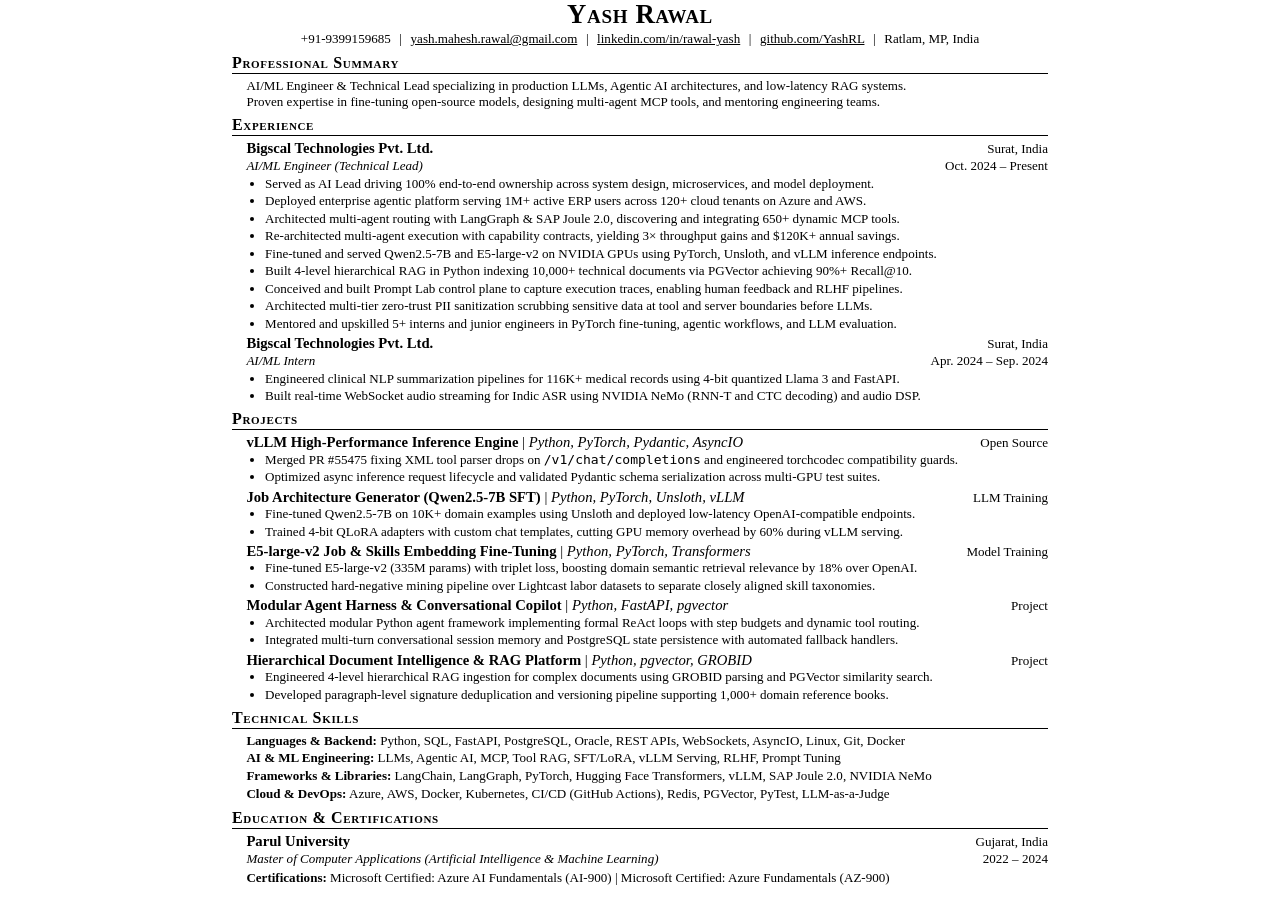
==== Career_Info/Yash_Rawal_Resume_Jakes.html @ 44b152b0 "feat(resume): embed AI technical lead ownership, zero-trust PII scrubbing, and mentorship" ====
<!DOCTYPE html>
<html lang="en">
<head>
<meta charset="UTF-8">
<meta name="viewport" content="width=device-width, initial-scale=1.0">
<title>Yash Rawal — Resume</title>
<style>
  :root {
    --font-serif: "Times New Roman", "Nimbus Roman No9 L", "Liberation Serif", "FreeSerif", serif;
    --font-size: 11pt;
    --page-margin-x: 0.5in;
    --page-margin-y: 0.5in;
    --indent: 0.15in;
  }

  @page {
    size: letter;
    margin: var(--page-margin-y) var(--page-margin-x);
  }

  * {
    margin: 0;
    padding: 0;
    box-sizing: border-box;
    -webkit-print-color-adjust: exact;
    print-color-adjust: exact;
  }

  body {
    font-family: var(--font-serif);
    font-size: 11pt;
    line-height: 1.22;
    color: #000000;
    background: #ffffff;
    padding: 0;
    margin: 0 auto;
    max-width: 8.5in;
  }

  /* ---------- HEADING ---------- */
  .header {
    text-align: center;
    margin-bottom: 5pt;
  }

  .header .name {
    font-family: var(--font-serif);
    font-size: 20pt;
    font-weight: 700;
    font-variant: small-caps;
    letter-spacing: 0.5pt;
    line-height: 1.1;
    margin-bottom: 1.5pt;
    color: #000000;
  }

  .header .contact-line {
    font-size: 9.8pt;
    line-height: 1.22;
    color: #000000;
  }

  .header .contact-line a {
    color: #000000;
    text-decoration: underline;
  }

  .header .separator {
    margin: 0 4pt;
    color: #000000;
  }

  /* ---------- SUMMARY ---------- */
  .summary-box {
    margin-left: var(--indent);
    font-size: 9.8pt;
    line-height: 1.22;
    text-align: left;
    margin-bottom: 3pt;
  }

  /* ---------- SECTION ---------- */
  .section {
    margin-bottom: 4.5pt;
  }

  .section-title {
    font-family: var(--font-serif);
    font-size: 12pt;
    font-weight: 700;
    font-variant: small-caps;
    letter-spacing: 0.5pt;
    text-transform: none;
    border-bottom: 1px solid #000000;
    padding-bottom: 1pt;
    margin-bottom: 3pt;
    line-height: 1.1;
  }

  /* ---------- SUBHEADINGS ---------- */
  .subheading {
    margin-left: var(--indent);
    margin-bottom: 2.5pt;
  }

  .row-top {
    display: flex;
    justify-content: space-between;
    align-items: baseline;
    font-size: 11pt;
    line-height: 1.2;
  }

  .row-bottom {
    display: flex;
    justify-content: space-between;
    align-items: baseline;
    font-size: 9.8pt;
    line-height: 1.2;
    margin-top: 0.5pt;
    margin-bottom: 1.5pt;
  }

  .bold-title {
    font-weight: 700;
  }

  .italic-subtitle {
    font-style: italic;
  }

  .date-location {
    font-size: 9.8pt;
    white-space: nowrap;
    text-align: right;
  }

  /* ---------- BULLET ITEMS ---------- */
  .bullet-list {
    list-style-type: disc;
    margin-left: 0;
    padding-left: 14pt;
    margin-bottom: 2pt;
  }

  .bullet-list li {
    font-size: 9.8pt;
    line-height: 1.22;
    margin-bottom: 1.2pt;
    text-align: left;
  }

  .bullet-list li:last-child {
    margin-bottom: 0;
  }

  /* ---------- SKILLS SECTION ---------- */
  .skills-list {
    font-size: 9.8pt;
    line-height: 1.25;
    margin-left: var(--indent);
  }

  .skill-item {
    margin-bottom: 1.2pt;
  }

  .skill-item:last-child {
    margin-bottom: 0;
  }

  .skill-label {
    font-weight: 700;
  }

  strong {
    font-weight: 700;
  }
</style>
</head>
<body>

  <!-- HEADING -->
  <div class="header">
    <div class="name">Yash Rawal</div>
    <div class="contact-line">
      +91-9399159685 <span class="separator">|</span>
      <a href="mailto:yash.mahesh.rawal@gmail.com">yash.mahesh.rawal@gmail.com</a> <span class="separator">|</span>
      <a href="https://linkedin.com/in/rawal-yash">linkedin.com/in/rawal-yash</a> <span class="separator">|</span>
      <a href="https://github.com/YashRL">github.com/YashRL</a> <span class="separator">|</span>
      Ratlam, MP, India
    </div>
  </div>

  <!-- SUMMARY -->
  <div class="section">
    <div class="section-title">Professional Summary</div>
    <div class="summary-box">
      <div>AI/ML Engineer & Technical Lead specializing in production LLMs, Agentic AI architectures, and low-latency RAG systems.</div>
      <div>Proven expertise in fine-tuning open-source models, designing multi-agent MCP tools, and mentoring engineering teams.</div>
    </div>
  </div>

  <!-- EXPERIENCE -->
  <div class="section">
    <div class="section-title">Experience</div>
    
    <div class="subheading">
      <div class="row-top">
        <span class="bold-title">Bigscal Technologies Pvt. Ltd.</span>
        <span class="date-location">Surat, India</span>
      </div>
      <div class="row-bottom">
        <span class="italic-subtitle">AI/ML Engineer (Technical Lead)</span>
        <span class="date-location">Oct. 2024 – Present</span>
      </div>
      <ul class="bullet-list">
        <li>Served as AI Lead driving 100% end-to-end ownership across system design, microservices, and model deployment.</li>
        <li>Deployed enterprise agentic platform serving 1M+ active ERP users across 120+ cloud tenants on Azure and AWS.</li>
        <li>Architected multi-agent routing with LangGraph & SAP Joule 2.0, discovering and integrating 650+ dynamic MCP tools.</li>
        <li>Re-architected multi-agent execution with capability contracts, yielding 3× throughput gains and $120K+ annual savings.</li>
        <li>Fine-tuned and served Qwen2.5-7B and E5-large-v2 on NVIDIA GPUs using PyTorch, Unsloth, and vLLM inference endpoints.</li>
        <li>Built 4-level hierarchical RAG in Python indexing 10,000+ technical documents via PGVector achieving 90%+ Recall@10.</li>
        <li>Conceived and built Prompt Lab control plane to capture execution traces, enabling human feedback and RLHF pipelines.</li>
        <li>Architected multi-tier zero-trust PII sanitization scrubbing sensitive data at tool and server boundaries before LLMs.</li>
        <li>Mentored and upskilled 5+ interns and junior engineers in PyTorch fine-tuning, agentic workflows, and LLM evaluation.</li>
      </ul>
    </div>

    <div class="subheading" style="margin-top: 2.5pt;">
      <div class="row-top">
        <span class="bold-title">Bigscal Technologies Pvt. Ltd.</span>
        <span class="date-location">Surat, India</span>
      </div>
      <div class="row-bottom">
        <span class="italic-subtitle">AI/ML Intern</span>
        <span class="date-location">Apr. 2024 – Sep. 2024</span>
      </div>
      <ul class="bullet-list">
        <li>Engineered clinical NLP summarization pipelines for 116K+ medical records using 4-bit quantized Llama 3 and FastAPI.</li>
        <li>Built real-time WebSocket audio streaming for Indic ASR using NVIDIA NeMo (RNN-T and CTC decoding) and audio DSP.</li>
      </ul>
    </div>
  </div>

  <!-- PROJECTS -->
  <div class="section">
    <div class="section-title">Projects</div>

    <div class="subheading">
      <div class="row-top">
        <span><strong>vLLM High-Performance Inference Engine</strong> <span class="separator">|</span> <em>Python, PyTorch, Pydantic, AsyncIO</em></span>
        <span class="date-location">Open Source</span>
      </div>
      <ul class="bullet-list">
        <li>Merged PR #55475 fixing XML tool parser drops on <code>/v1/chat/completions</code> and engineered torchcodec compatibility guards.</li>
        <li>Optimized async inference request lifecycle and validated Pydantic schema serialization across multi-GPU test suites.</li>
      </ul>
    </div>

    <div class="subheading">
      <div class="row-top">
        <span><strong>Job Architecture Generator (Qwen2.5-7B SFT)</strong> <span class="separator">|</span> <em>Python, PyTorch, Unsloth, vLLM</em></span>
        <span class="date-location">LLM Training</span>
      </div>
      <ul class="bullet-list">
        <li>Fine-tuned Qwen2.5-7B on 10K+ domain examples using Unsloth and deployed low-latency OpenAI-compatible endpoints.</li>
        <li>Trained 4-bit QLoRA adapters with custom chat templates, cutting GPU memory overhead by 60% during vLLM serving.</li>
      </ul>
    </div>

    <div class="subheading">
      <div class="row-top">
        <span><strong>E5-large-v2 Job & Skills Embedding Fine-Tuning</strong> <span class="separator">|</span> <em>Python, PyTorch, Transformers</em></span>
        <span class="date-location">Model Training</span>
      </div>
      <ul class="bullet-list">
        <li>Fine-tuned E5-large-v2 (335M params) with triplet loss, boosting domain semantic retrieval relevance by 18% over OpenAI.</li>
        <li>Constructed hard-negative mining pipeline over Lightcast labor datasets to separate closely aligned skill taxonomies.</li>
      </ul>
    </div>

    <div class="subheading">
      <div class="row-top">
        <span><strong>Modular Agent Harness & Conversational Copilot</strong> <span class="separator">|</span> <em>Python, FastAPI, pgvector</em></span>
        <span class="date-location">Project</span>
      </div>
      <ul class="bullet-list">
        <li>Architected modular Python agent framework implementing formal ReAct loops with step budgets and dynamic tool routing.</li>
        <li>Integrated multi-turn conversational session memory and PostgreSQL state persistence with automated fallback handlers.</li>
      </ul>
    </div>

    <div class="subheading">
      <div class="row-top">
        <span><strong>Hierarchical Document Intelligence & RAG Platform</strong> <span class="separator">|</span> <em>Python, pgvector, GROBID</em></span>
        <span class="date-location">Project</span>
      </div>
      <ul class="bullet-list">
        <li>Engineered 4-level hierarchical RAG ingestion for complex documents using GROBID parsing and PGVector similarity search.</li>
        <li>Developed paragraph-level signature deduplication and versioning pipeline supporting 1,000+ domain reference books.</li>
      </ul>
    </div>
  </div>

  <!-- TECHNICAL SKILLS -->
  <div class="section">
    <div class="section-title">Technical Skills</div>
    <div class="skills-list">
      <div class="skill-item"><span class="skill-label">Languages & Backend:</span> Python, SQL, FastAPI, PostgreSQL, Oracle, REST APIs, WebSockets, AsyncIO, Linux, Git, Docker</div>
      <div class="skill-item"><span class="skill-label">AI & ML Engineering:</span> LLMs, Agentic AI, MCP, Tool RAG, SFT/LoRA, vLLM Serving, RLHF, Prompt Tuning</div>
      <div class="skill-item"><span class="skill-label">Frameworks & Libraries:</span> LangChain, LangGraph, PyTorch, Hugging Face Transformers, vLLM, SAP Joule 2.0, NVIDIA NeMo</div>
      <div class="skill-item"><span class="skill-label">Cloud & DevOps:</span> Azure, AWS, Docker, Kubernetes, CI/CD (GitHub Actions), Redis, PGVector, PyTest, LLM-as-a-Judge</div>
    </div>
  </div>

  <!-- EDUCATION & CERTIFICATIONS -->
  <div class="section" style="margin-bottom: 0;">
    <div class="section-title">Education & Certifications</div>
    
    <div class="subheading">
      <div class="row-top">
        <span class="bold-title">Parul University</span>
        <span class="date-location">Gujarat, India</span>
      </div>
      <div class="row-bottom">
        <span class="italic-subtitle">Master of Computer Applications (Artificial Intelligence & Machine Learning)</span>
        <span class="date-location">2022 – 2024</span>
      </div>
    </div>

    <div class="skills-list" style="margin-top: 2pt;">
      <div class="skill-item"><span class="skill-label">Certifications:</span> Microsoft Certified: Azure AI Fundamentals (AI-900) <span class="separator">|</span> Microsoft Certified: Azure Fundamentals (AZ-900)</div>
    </div>
  </div>

</body>
</html>
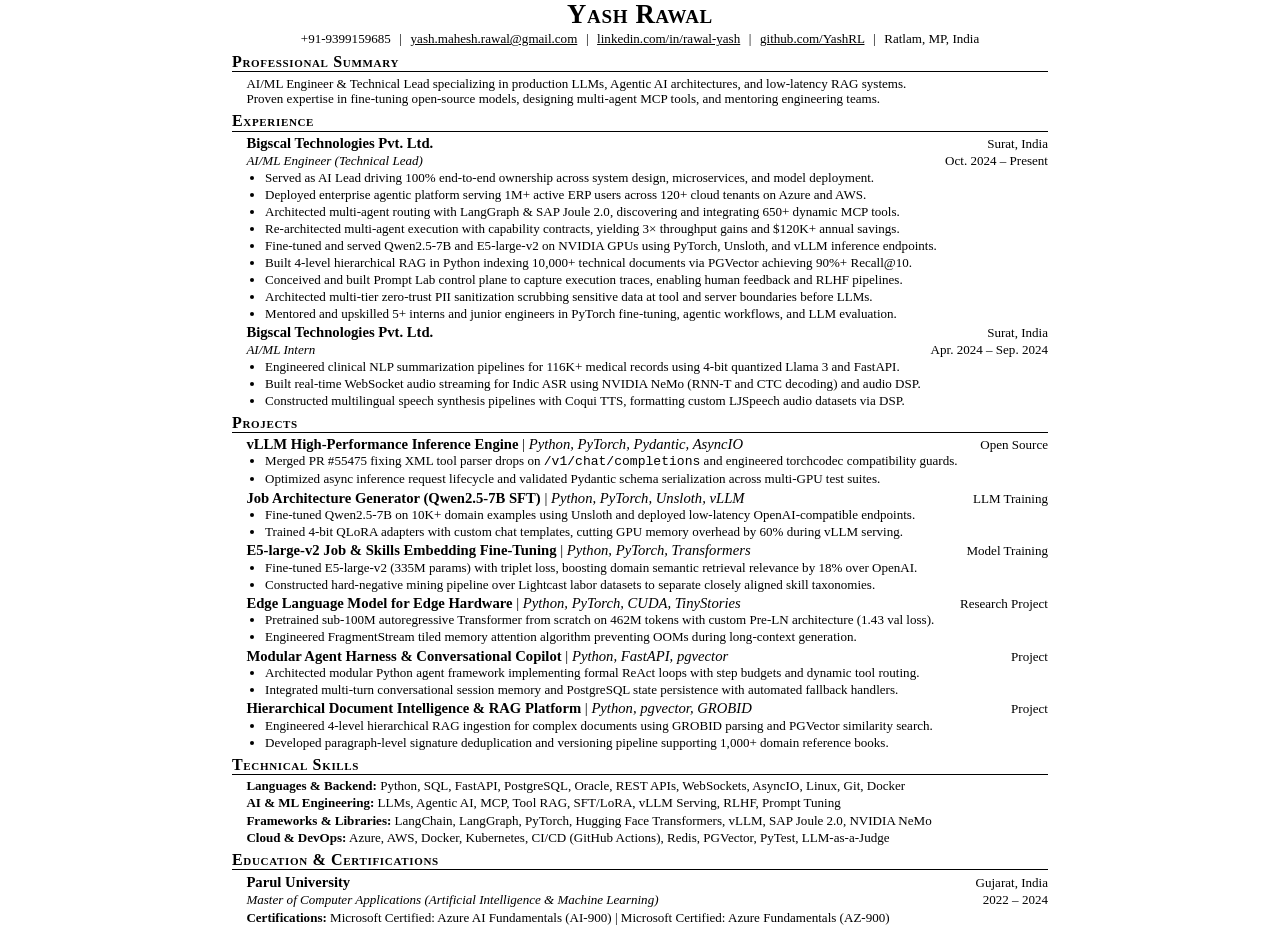
==== commit 80973c34: "Add 3rd internship bullet for speech synthesis and update master resume" ====
--- a/Career_Info/Yash_Rawal_Resume_Jakes.html
+++ b/Career_Info/Yash_Rawal_Resume_Jakes.html
@@ -9,7 +9,7 @@
     --font-serif: "Times New Roman", "Nimbus Roman No9 L", "Liberation Serif", "FreeSerif", serif;
     --font-size: 11pt;
     --page-margin-x: 0.5in;
-    --page-margin-y: 0.5in;
+    --page-margin-y: 0.45in;
     --indent: 0.15in;
   }
 
@@ -29,7 +29,7 @@
   body {
     font-family: var(--font-serif);
     font-size: 11pt;
-    line-height: 1.22;
+    line-height: 1.20;
     color: #000000;
     background: #ffffff;
     padding: 0;
@@ -40,7 +40,7 @@
   /* ---------- HEADING ---------- */
   .header {
     text-align: center;
-    margin-bottom: 5pt;
+    margin-bottom: 4.5pt;
   }
 
   .header .name {
@@ -56,7 +56,7 @@
 
   .header .contact-line {
     font-size: 9.8pt;
-    line-height: 1.22;
+    line-height: 1.20;
     color: #000000;
   }
 
@@ -74,14 +74,14 @@
   .summary-box {
     margin-left: var(--indent);
     font-size: 9.8pt;
-    line-height: 1.22;
+    line-height: 1.20;
     text-align: left;
-    margin-bottom: 3pt;
+    margin-bottom: 2.5pt;
   }
 
   /* ---------- SECTION ---------- */
   .section {
-    margin-bottom: 4.5pt;
+    margin-bottom: 4pt;
   }
 
   .section-title {
@@ -92,15 +92,15 @@
     letter-spacing: 0.5pt;
     text-transform: none;
     border-bottom: 1px solid #000000;
-    padding-bottom: 1pt;
-    margin-bottom: 3pt;
+    padding-bottom: 0.5pt;
+    margin-bottom: 2.5pt;
     line-height: 1.1;
   }
 
   /* ---------- SUBHEADINGS ---------- */
   .subheading {
     margin-left: var(--indent);
-    margin-bottom: 2.5pt;
+    margin-bottom: 2pt;
   }
 
   .row-top {
@@ -108,7 +108,7 @@
     justify-content: space-between;
     align-items: baseline;
     font-size: 11pt;
-    line-height: 1.2;
+    line-height: 1.18;
   }
 
   .row-bottom {
@@ -116,9 +116,9 @@
     justify-content: space-between;
     align-items: baseline;
     font-size: 9.8pt;
-    line-height: 1.2;
+    line-height: 1.18;
     margin-top: 0.5pt;
-    margin-bottom: 1.5pt;
+    margin-bottom: 1pt;
   }
 
   .bold-title {
@@ -140,13 +140,13 @@
     list-style-type: disc;
     margin-left: 0;
     padding-left: 14pt;
-    margin-bottom: 2pt;
+    margin-bottom: 1.5pt;
   }
 
   .bullet-list li {
     font-size: 9.8pt;
-    line-height: 1.22;
-    margin-bottom: 1.2pt;
+    line-height: 1.20;
+    margin-bottom: 1pt;
     text-align: left;
   }
 
@@ -157,12 +157,12 @@
   /* ---------- SKILLS SECTION ---------- */
   .skills-list {
     font-size: 9.8pt;
-    line-height: 1.25;
+    line-height: 1.22;
     margin-left: var(--indent);
   }
 
   .skill-item {
-    margin-bottom: 1.2pt;
+    margin-bottom: 1pt;
   }
 
   .skill-item:last-child {
@@ -227,7 +227,7 @@
       </ul>
     </div>
 
-    <div class="subheading" style="margin-top: 2.5pt;">
+    <div class="subheading" style="margin-top: 2pt;">
       <div class="row-top">
         <span class="bold-title">Bigscal Technologies Pvt. Ltd.</span>
         <span class="date-location">Surat, India</span>
@@ -239,6 +239,7 @@
       <ul class="bullet-list">
         <li>Engineered clinical NLP summarization pipelines for 116K+ medical records using 4-bit quantized Llama 3 and FastAPI.</li>
         <li>Built real-time WebSocket audio streaming for Indic ASR using NVIDIA NeMo (RNN-T and CTC decoding) and audio DSP.</li>
+        <li>Constructed multilingual speech synthesis pipelines with Coqui TTS, formatting custom LJSpeech audio datasets via DSP.</li>
       </ul>
     </div>
   </div>
@@ -277,6 +278,17 @@
       <ul class="bullet-list">
         <li>Fine-tuned E5-large-v2 (335M params) with triplet loss, boosting domain semantic retrieval relevance by 18% over OpenAI.</li>
         <li>Constructed hard-negative mining pipeline over Lightcast labor datasets to separate closely aligned skill taxonomies.</li>
+      </ul>
+    </div>
+
+    <div class="subheading">
+      <div class="row-top">
+        <span><strong>Edge Language Model for Edge Hardware</strong> <span class="separator">|</span> <em>Python, PyTorch, CUDA, TinyStories</em></span>
+        <span class="date-location">Research Project</span>
+      </div>
+      <ul class="bullet-list">
+        <li>Pretrained sub-100M autoregressive Transformer from scratch on 462M tokens with custom Pre-LN architecture (1.43 val loss).</li>
+        <li>Engineered FragmentStream tiled memory attention algorithm preventing OOMs during long-context generation.</li>
       </ul>
     </div>
 
@@ -329,7 +341,7 @@
       </div>
     </div>
 
-    <div class="skills-list" style="margin-top: 2pt;">
+    <div class="skills-list" style="margin-top: 1.5pt;">
       <div class="skill-item"><span class="skill-label">Certifications:</span> Microsoft Certified: Azure AI Fundamentals (AI-900) <span class="separator">|</span> Microsoft Certified: Azure Fundamentals (AZ-900)</div>
     </div>
   </div>
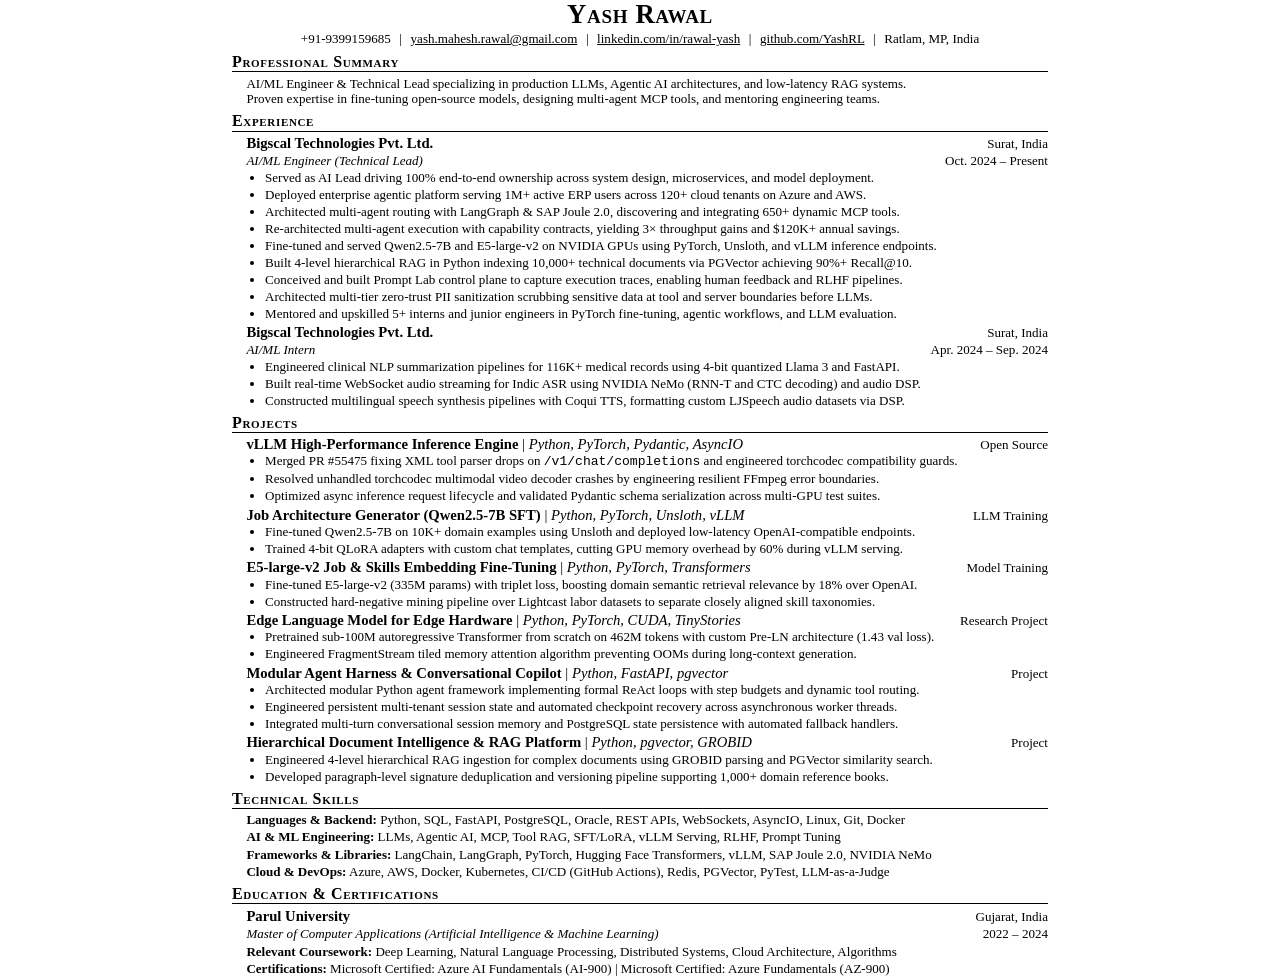
==== commit 2c4b1611: "Calibrate resume with vLLM multimodal decoder fix, agent harness state resilience, and relevant cour" ====
--- a/Career_Info/Yash_Rawal_Resume_Jakes.html
+++ b/Career_Info/Yash_Rawal_Resume_Jakes.html
@@ -255,6 +255,7 @@
       </div>
       <ul class="bullet-list">
         <li>Merged PR #55475 fixing XML tool parser drops on <code>/v1/chat/completions</code> and engineered torchcodec compatibility guards.</li>
+        <li>Resolved unhandled torchcodec multimodal video decoder crashes by engineering resilient FFmpeg error boundaries.</li>
         <li>Optimized async inference request lifecycle and validated Pydantic schema serialization across multi-GPU test suites.</li>
       </ul>
     </div>
@@ -299,6 +300,7 @@
       </div>
       <ul class="bullet-list">
         <li>Architected modular Python agent framework implementing formal ReAct loops with step budgets and dynamic tool routing.</li>
+        <li>Engineered persistent multi-tenant session state and automated checkpoint recovery across asynchronous worker threads.</li>
         <li>Integrated multi-turn conversational session memory and PostgreSQL state persistence with automated fallback handlers.</li>
       </ul>
     </div>
@@ -342,6 +344,7 @@
     </div>
 
     <div class="skills-list" style="margin-top: 1.5pt;">
+      <div class="skill-item"><span class="skill-label">Relevant Coursework:</span> Deep Learning, Natural Language Processing, Distributed Systems, Cloud Architecture, Algorithms</div>
       <div class="skill-item"><span class="skill-label">Certifications:</span> Microsoft Certified: Azure AI Fundamentals (AI-900) <span class="separator">|</span> Microsoft Certified: Azure Fundamentals (AZ-900)</div>
     </div>
   </div>
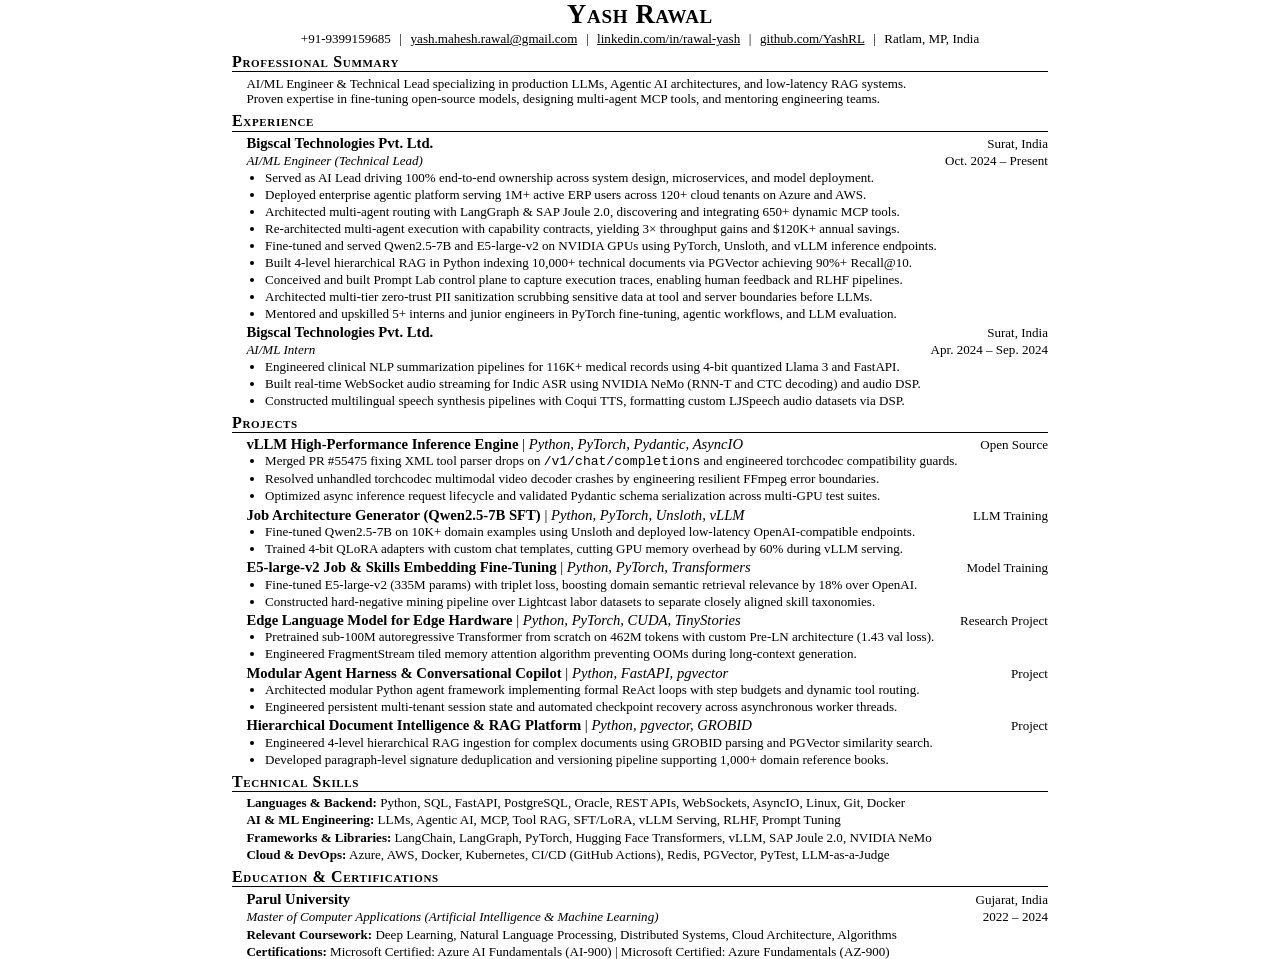
==== commit d28737bc: "Remove redundant session memory line from Modular Agent Harness" ====
--- a/Career_Info/Yash_Rawal_Resume_Jakes.html
+++ b/Career_Info/Yash_Rawal_Resume_Jakes.html
@@ -301,7 +301,6 @@
       <ul class="bullet-list">
         <li>Architected modular Python agent framework implementing formal ReAct loops with step budgets and dynamic tool routing.</li>
         <li>Engineered persistent multi-tenant session state and automated checkpoint recovery across asynchronous worker threads.</li>
-        <li>Integrated multi-turn conversational session memory and PostgreSQL state persistence with automated fallback handlers.</li>
       </ul>
     </div>
 
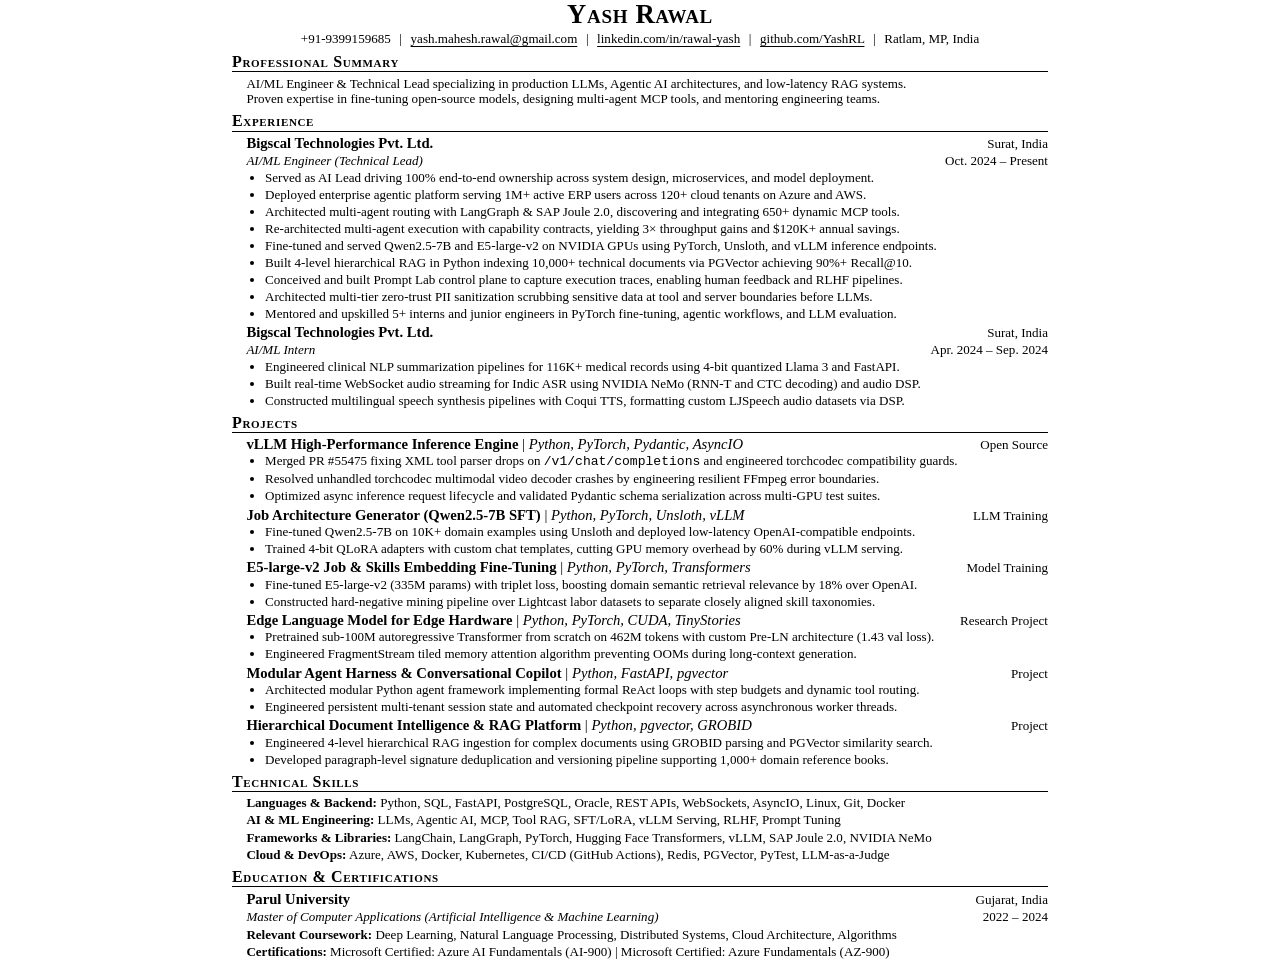
==== commit 00cd5140: "Fix hyperlink underline offset to clear descender loops" ====
--- a/Career_Info/Yash_Rawal_Resume_Jakes.html
+++ b/Career_Info/Yash_Rawal_Resume_Jakes.html
@@ -63,6 +63,8 @@
   .header .contact-line a {
     color: #000000;
     text-decoration: underline;
+    text-underline-offset: 2.5px;
+    text-decoration-thickness: 0.75px;
   }
 
   .header .separator {
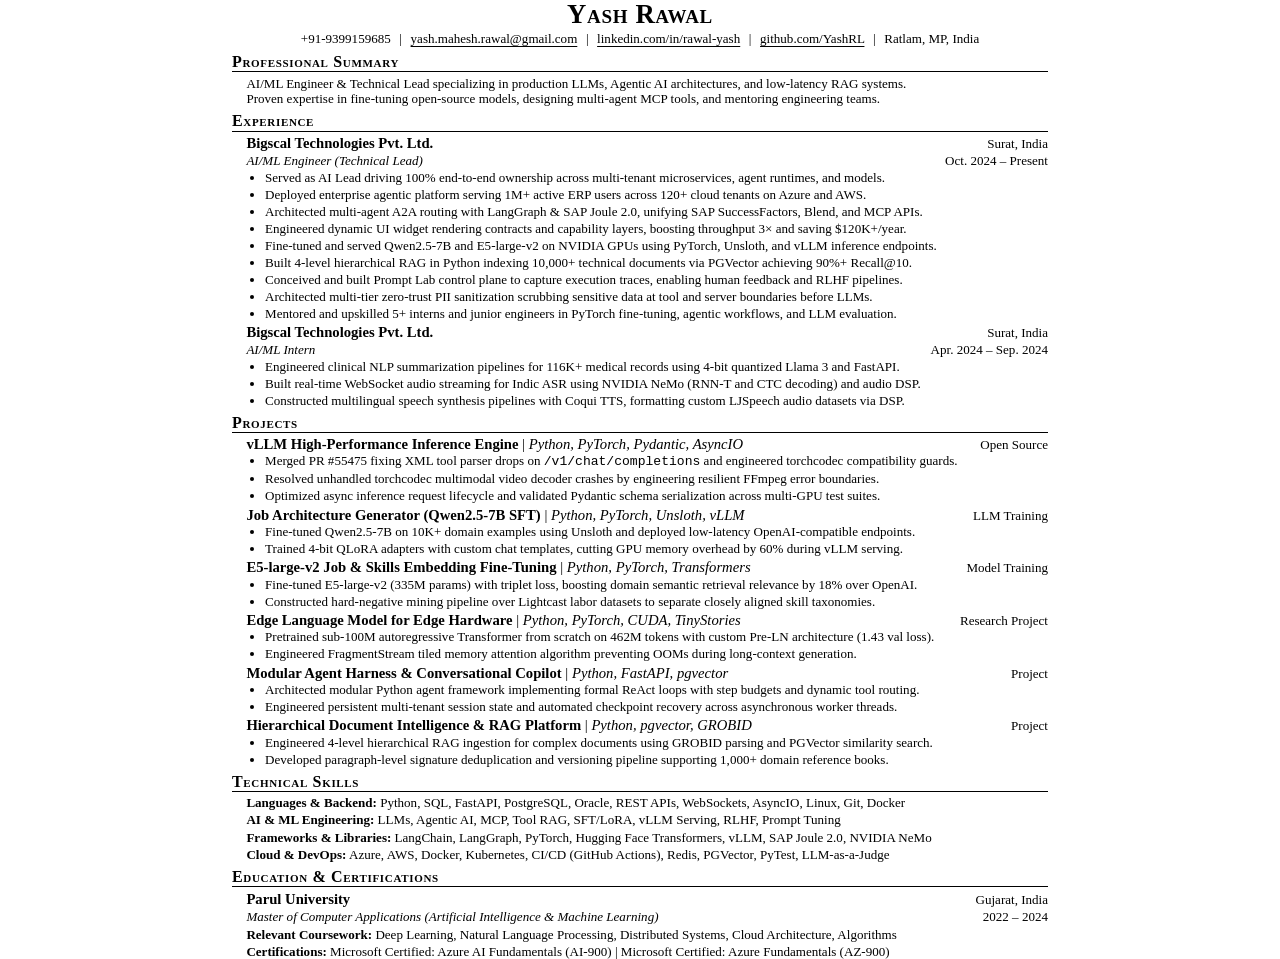
==== commit 15e0cd3a: "Rewrite Bigscal experience with SuccessFactors, Blend APIs, dynamic UI widgets, and A2A routing" ====
--- a/Career_Info/Yash_Rawal_Resume_Jakes.html
+++ b/Career_Info/Yash_Rawal_Resume_Jakes.html
@@ -217,10 +217,10 @@
         <span class="date-location">Oct. 2024 – Present</span>
       </div>
       <ul class="bullet-list">
-        <li>Served as AI Lead driving 100% end-to-end ownership across system design, microservices, and model deployment.</li>
+        <li>Served as AI Lead driving 100% end-to-end ownership across multi-tenant microservices, agent runtimes, and models.</li>
         <li>Deployed enterprise agentic platform serving 1M+ active ERP users across 120+ cloud tenants on Azure and AWS.</li>
-        <li>Architected multi-agent routing with LangGraph & SAP Joule 2.0, discovering and integrating 650+ dynamic MCP tools.</li>
-        <li>Re-architected multi-agent execution with capability contracts, yielding 3× throughput gains and $120K+ annual savings.</li>
+        <li>Architected multi-agent A2A routing with LangGraph & SAP Joule 2.0, unifying SAP SuccessFactors, Blend, and MCP APIs.</li>
+        <li>Engineered dynamic UI widget rendering contracts and capability layers, boosting throughput 3× and saving $120K+/year.</li>
         <li>Fine-tuned and served Qwen2.5-7B and E5-large-v2 on NVIDIA GPUs using PyTorch, Unsloth, and vLLM inference endpoints.</li>
         <li>Built 4-level hierarchical RAG in Python indexing 10,000+ technical documents via PGVector achieving 90%+ Recall@10.</li>
         <li>Conceived and built Prompt Lab control plane to capture execution traces, enabling human feedback and RLHF pipelines.</li>
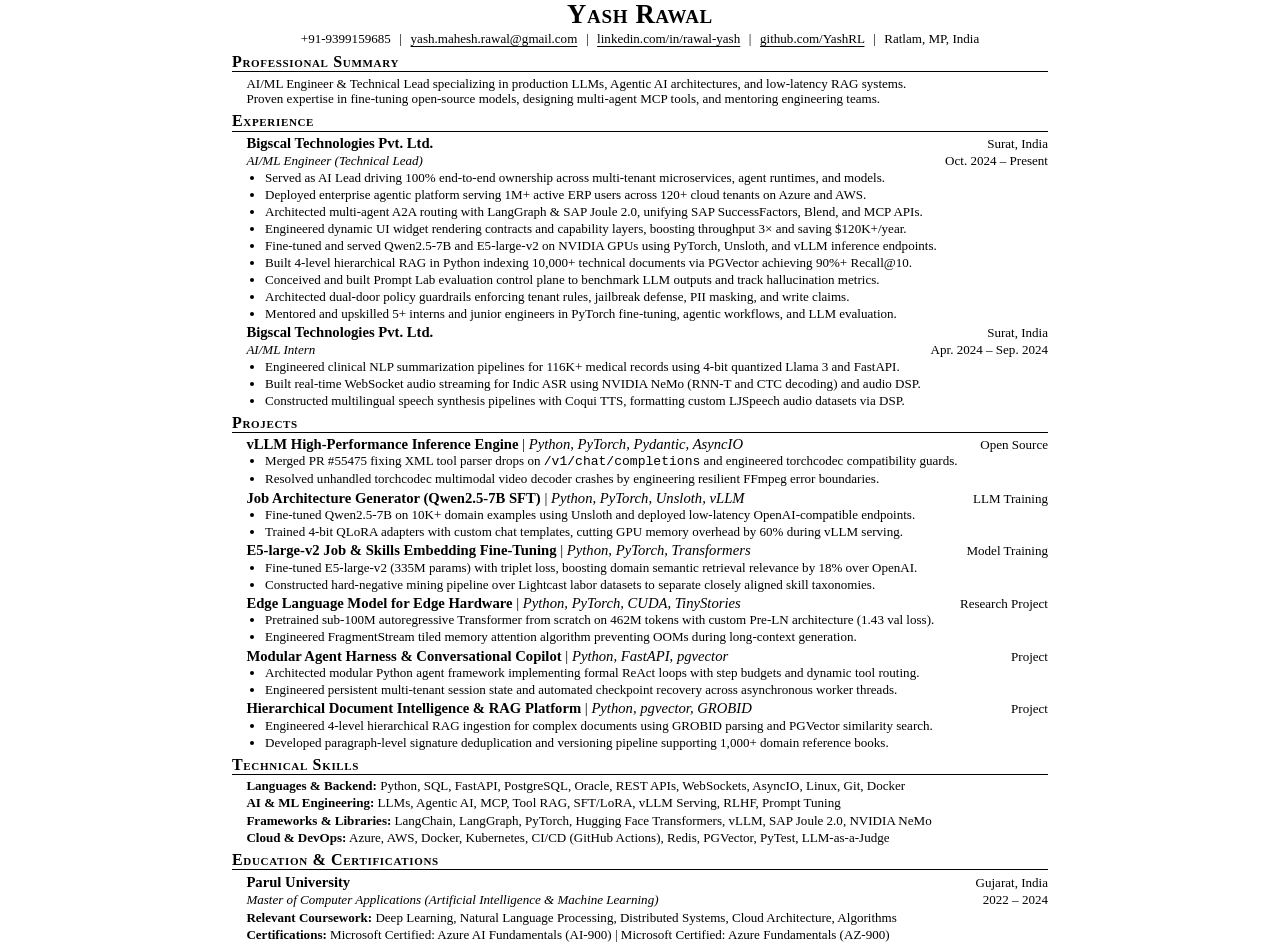
==== commit f7443f28: "Upgrade guardrails to dual-door enterprise policy gate and trim 1 line from vLLM" ====
--- a/Career_Info/Yash_Rawal_Resume_Jakes.html
+++ b/Career_Info/Yash_Rawal_Resume_Jakes.html
@@ -223,8 +223,8 @@
         <li>Engineered dynamic UI widget rendering contracts and capability layers, boosting throughput 3× and saving $120K+/year.</li>
         <li>Fine-tuned and served Qwen2.5-7B and E5-large-v2 on NVIDIA GPUs using PyTorch, Unsloth, and vLLM inference endpoints.</li>
         <li>Built 4-level hierarchical RAG in Python indexing 10,000+ technical documents via PGVector achieving 90%+ Recall@10.</li>
-        <li>Conceived and built Prompt Lab control plane to capture execution traces, enabling human feedback and RLHF pipelines.</li>
-        <li>Architected multi-tier zero-trust PII sanitization scrubbing sensitive data at tool and server boundaries before LLMs.</li>
+        <li>Conceived and built Prompt Lab evaluation control plane to benchmark LLM outputs and track hallucination metrics.</li>
+        <li>Architected dual-door policy guardrails enforcing tenant rules, jailbreak defense, PII masking, and write claims.</li>
         <li>Mentored and upskilled 5+ interns and junior engineers in PyTorch fine-tuning, agentic workflows, and LLM evaluation.</li>
       </ul>
     </div>
@@ -258,7 +258,6 @@
       <ul class="bullet-list">
         <li>Merged PR #55475 fixing XML tool parser drops on <code>/v1/chat/completions</code> and engineered torchcodec compatibility guards.</li>
         <li>Resolved unhandled torchcodec multimodal video decoder crashes by engineering resilient FFmpeg error boundaries.</li>
-        <li>Optimized async inference request lifecycle and validated Pydantic schema serialization across multi-GPU test suites.</li>
       </ul>
     </div>
 
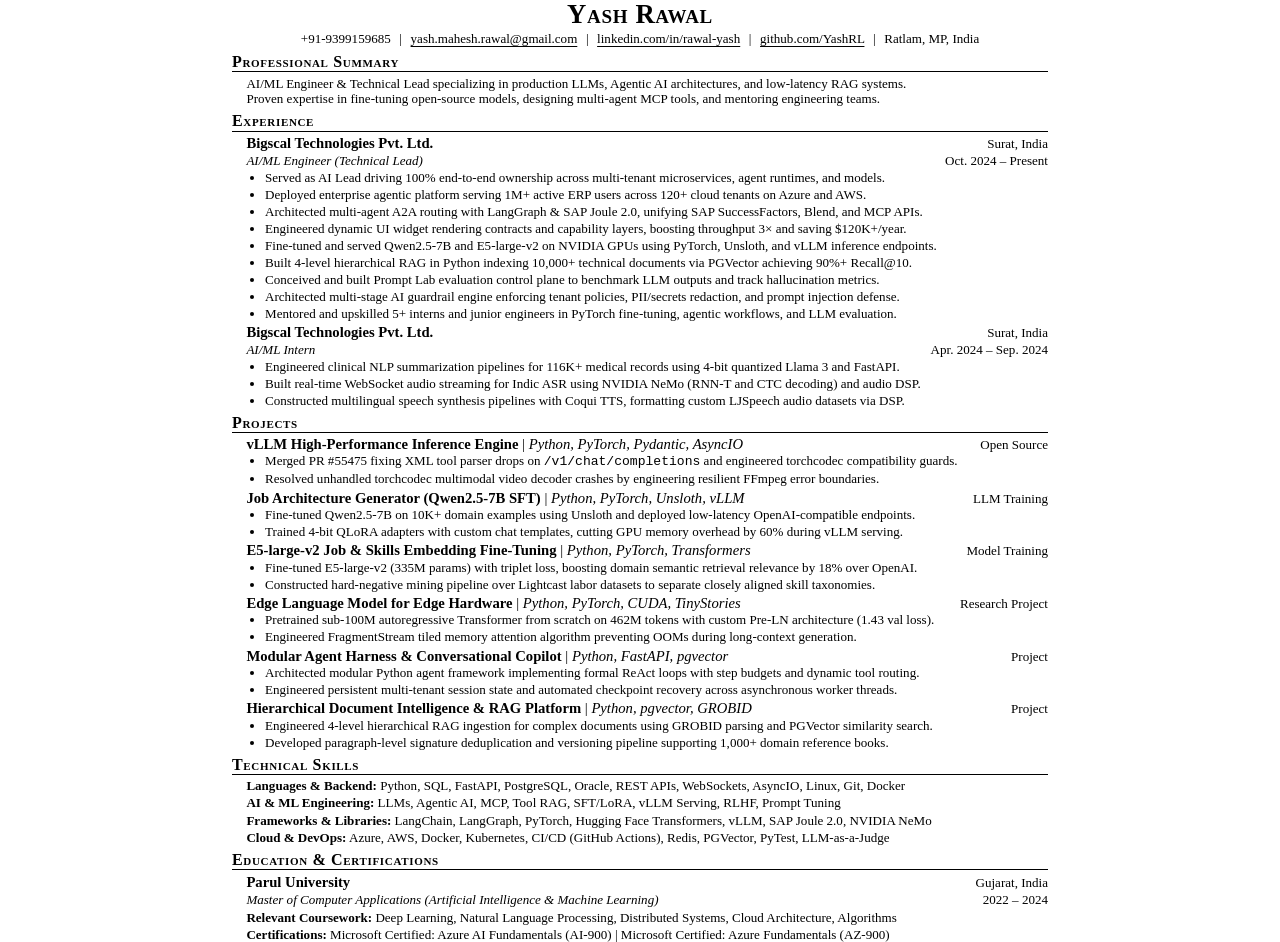
==== commit 67af9133: "Apply clean, natural phrasing for multi-stage AI guardrail engine" ====
--- a/Career_Info/Yash_Rawal_Resume_Jakes.html
+++ b/Career_Info/Yash_Rawal_Resume_Jakes.html
@@ -224,7 +224,7 @@
         <li>Fine-tuned and served Qwen2.5-7B and E5-large-v2 on NVIDIA GPUs using PyTorch, Unsloth, and vLLM inference endpoints.</li>
         <li>Built 4-level hierarchical RAG in Python indexing 10,000+ technical documents via PGVector achieving 90%+ Recall@10.</li>
         <li>Conceived and built Prompt Lab evaluation control plane to benchmark LLM outputs and track hallucination metrics.</li>
-        <li>Architected dual-door policy guardrails enforcing tenant rules, jailbreak defense, PII masking, and write claims.</li>
+        <li>Architected multi-stage AI guardrail engine enforcing tenant policies, PII/secrets redaction, and prompt injection defense.</li>
         <li>Mentored and upskilled 5+ interns and junior engineers in PyTorch fine-tuning, agentic workflows, and LLM evaluation.</li>
       </ul>
     </div>
